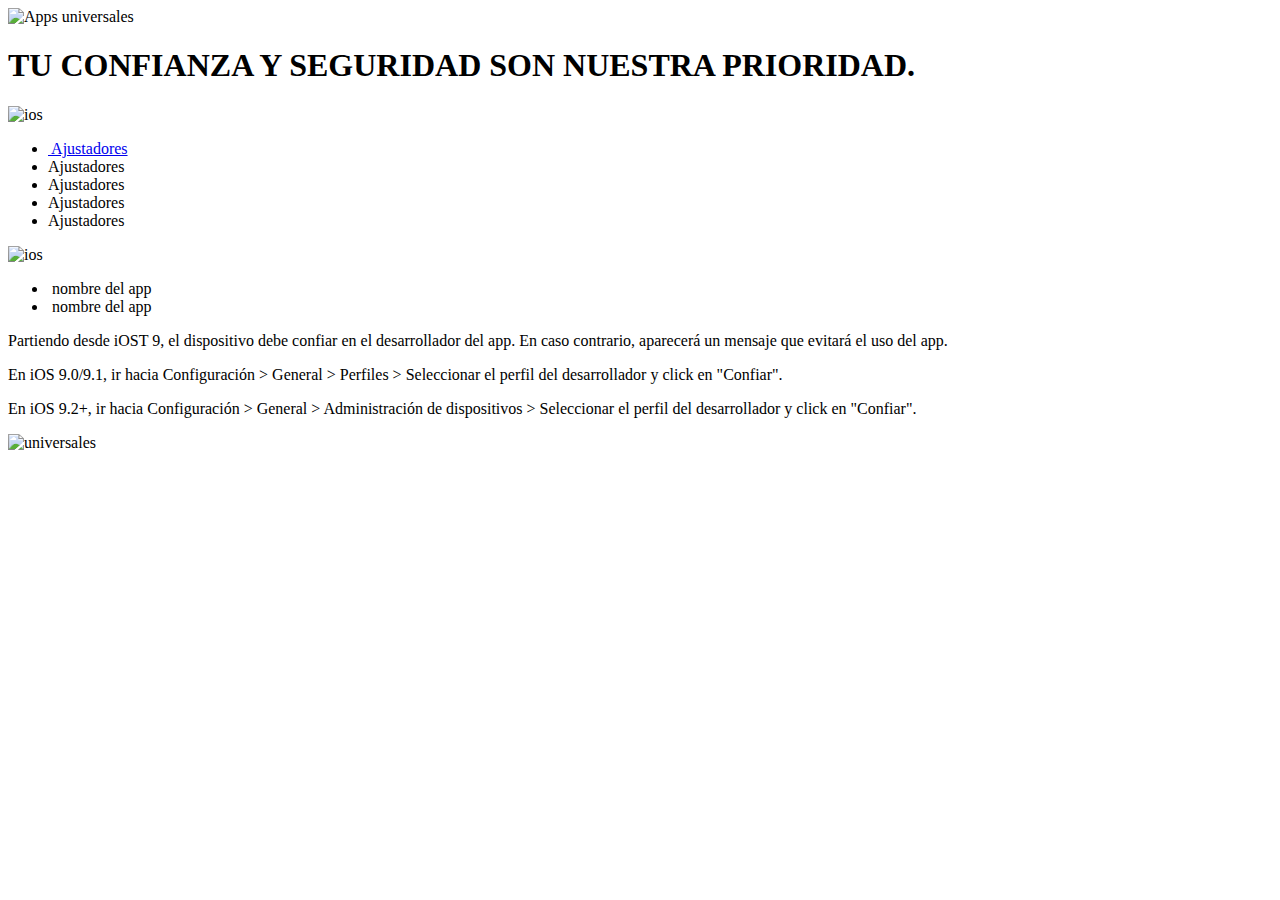
==== public/index.html @ bd6743e9 "prueba con token para firebase hosting" ====
<!DOCTYPE html>
<html>
  <head>
    <meta charset="utf-8">
    <meta name="viewport" content="width=device-width, initial-scale=1">
    
    <!-- update the version number as needed -->
    <script defer src="/__/firebase/10.3.1/firebase-app-compat.js"></script>
    <!-- include only the Firebase features as you need -->
    <script defer src="/__/firebase/10.3.1/firebase-auth-compat.js"></script>
    <script defer src="/__/firebase/10.3.1/firebase-database-compat.js"></script>
    <script defer src="/__/firebase/10.3.1/firebase-firestore-compat.js"></script>
    <script defer src="/__/firebase/10.3.1/firebase-functions-compat.js"></script>
    <script defer src="/__/firebase/10.3.1/firebase-messaging-compat.js"></script>
    <script defer src="/__/firebase/10.3.1/firebase-storage-compat.js"></script>
    <script defer src="/__/firebase/10.3.1/firebase-analytics-compat.js"></script>
    <script defer src="/__/firebase/10.3.1/firebase-remote-config-compat.js"></script>
    <script defer src="/__/firebase/10.3.1/firebase-performance-compat.js"></script>
    <!-- 
      initialize the SDK after all desired features are loaded, set useEmulator to false
      to avoid connecting the SDK to running emulators.
    -->
    <script defer src="/__/firebase/init.js?useEmulator=true"></script>

    <link rel="stylesheet" href="appsLanding.css">
    <link rel="preconnect" href="https://fonts.googleapis.com">
    <link rel="preconnect" href="https://fonts.gstatic.com" crossorigin>
    <link href="https://fonts.googleapis.com/css2?family=Open+Sans:wght@400;500;600&display=swap" rel="stylesheet">
    <title>Universales Apps Artifacts</title>
  </head>
  <body>
    <div class="main-Container flex-container">
      <div class="banner-landing">
          <img src="imgs/banner.png" alt="Apps universales">
      </div>
      <div class="info-container">
          <h1>TU CONFIANZA Y SEGURIDAD SON NUESTRA PRIORIDAD.</h1>
          <div class="list-app ptb-1">
              <img src="imgs/ios.svg" alt="ios">
  
              <ul class="apps" id="apps-list-container">
  
                  <li>
                      <a href="itms-services://?action=download-manifest&url=https://apps.universales.com/Ajustadores/1.3.16-27/manifest.plist">
                          <img src="imgs/logoApp.svg" alt=""> Ajustadores
                      </a>
                  </li>
  
  
                  <li><img src="imgs/logoApp.svg" alt="">Ajustadores</li>
  
                  <li><img src="imgs/logoApp.svg" alt="">Ajustadores</li>
  
                  <li><img src="imgs/logoApp.svg" alt="">Ajustadores</li>
  
                  <li><img src="imgs/logoApp.svg" alt="">Ajustadores</li>
  
  
              </ul>
          </div>
          <div class="list-app ptb-1">
              <img src="imgs/android.svg" alt="ios">
              <ul class="apps">
                  <li><img src="imgs/logoApp.svg" alt=""> nombre del app</li>
                  <li><img src="imgs/logoApp.svg" alt=""> nombre del app</li>
              </ul>
          </div>
          <div class="note-container">
              <p>Partiendo desde iOST 9, el dispositivo debe confiar en el desarrollador del app. En caso contrario,
                  aparecerá un mensaje que evitará el uso del app.</p>
              <p>En iOS 9.0/9.1, ir hacia Configuración > General > Perfiles > Seleccionar el perfil del desarrollador y
                  click en "Confiar".</p>
              <p>En iOS 9.2+, ir hacia Configuración > General > Administración de dispositivos > Seleccionar el perfil
                  del desarrollador y click en "Confiar".</p>
              <img src="imgs/universales.svg" alt="universales">
          </div>
      </div>
  </div>
  
    <script src="appLanding.js" ></script>
  </body>
</html>
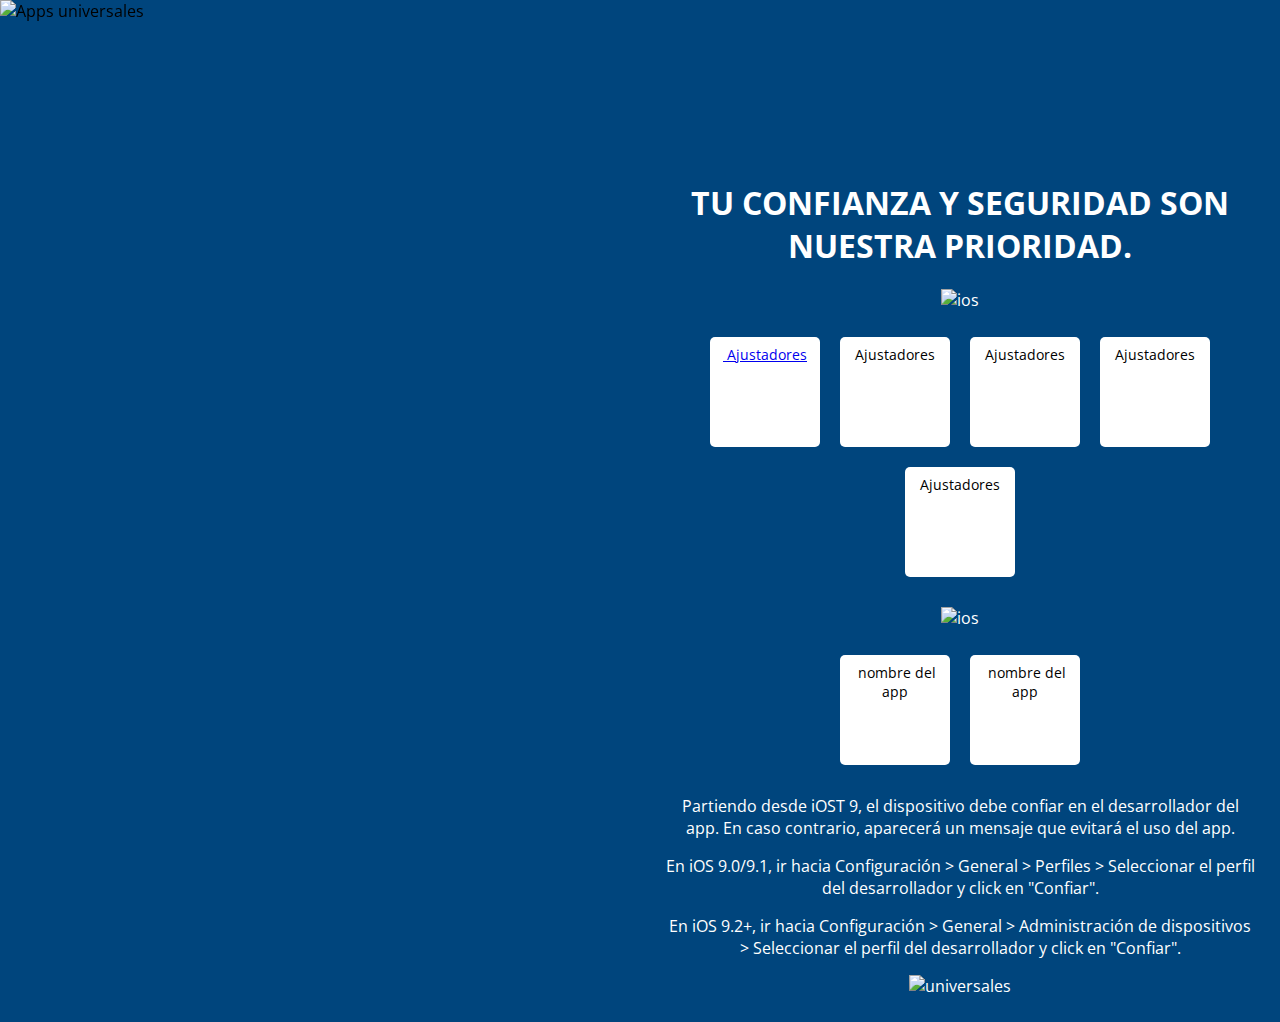
==== commit 1c79b961: "prueba de action" ====
--- a/public/index.html
+++ b/public/index.html
@@ -3,10 +3,7 @@
   <head>
     <meta charset="utf-8">
     <meta name="viewport" content="width=device-width, initial-scale=1">
-    
-    <!-- update the version number as needed -->
     <script defer src="/__/firebase/10.3.1/firebase-app-compat.js"></script>
-    <!-- include only the Firebase features as you need -->
     <script defer src="/__/firebase/10.3.1/firebase-auth-compat.js"></script>
     <script defer src="/__/firebase/10.3.1/firebase-database-compat.js"></script>
     <script defer src="/__/firebase/10.3.1/firebase-firestore-compat.js"></script>
@@ -16,12 +13,7 @@
     <script defer src="/__/firebase/10.3.1/firebase-analytics-compat.js"></script>
     <script defer src="/__/firebase/10.3.1/firebase-remote-config-compat.js"></script>
     <script defer src="/__/firebase/10.3.1/firebase-performance-compat.js"></script>
-    <!-- 
-      initialize the SDK after all desired features are loaded, set useEmulator to false
-      to avoid connecting the SDK to running emulators.
-    -->
     <script defer src="/__/firebase/init.js?useEmulator=true"></script>
-
     <link rel="stylesheet" href="appsLanding.css">
     <link rel="preconnect" href="https://fonts.googleapis.com">
     <link rel="preconnect" href="https://fonts.gstatic.com" crossorigin>
--- a/public/appsLanding.css
+++ b/public/appsLanding.css
@@ -0,0 +1,81 @@
+body{
+    background: #00457D;
+    margin: 0;
+    font-family: 'Open Sans', sans-serif;
+}
+
+.flex-container{
+    display: flex;
+}
+
+.ptb-1{
+    margin: 20px 0;
+}
+
+    .banner-landing{
+       overflow: hidden;
+       width: 50%;
+       height: 100vh;
+       position:fixed;
+    }
+
+        .banner-landing img{
+            object-fit: cover;
+            object-position: top;
+            width: 100%;
+            height: 100%;
+        }
+
+        .info-container{
+             text-align: center;
+             color: white;
+             width: 50%;
+             margin-top: 15vh;
+             position: absolute;
+             right:0;
+             padding: 25px;
+             box-sizing: border-box;
+        }
+
+            .apps{
+                list-style: none;
+                text-align: center;
+                display: flex;
+                align-items: center;
+                justify-content: center;
+                flex-wrap: wrap;
+                padding: 0;
+            }
+            
+                .apps li{
+                    width: 110px;
+                    height: 110px;
+                    background: white;
+                    color: black;
+                    font-size: 14px;
+                    margin: 10px;
+                    border-radius: 5px;
+                    padding: 8px;
+                    box-sizing: border-box;
+                    
+                }
+
+ @media (max-width: 1250px) {
+    
+    .banner-landing {
+       
+        width: 100%;
+        height: 60vh;
+        position:absolute;
+    }
+    
+
+    .info-container {
+        
+        width: 100%;
+        margin-top: 60vh;
+        position: initial;
+       
+    }
+  }
+                